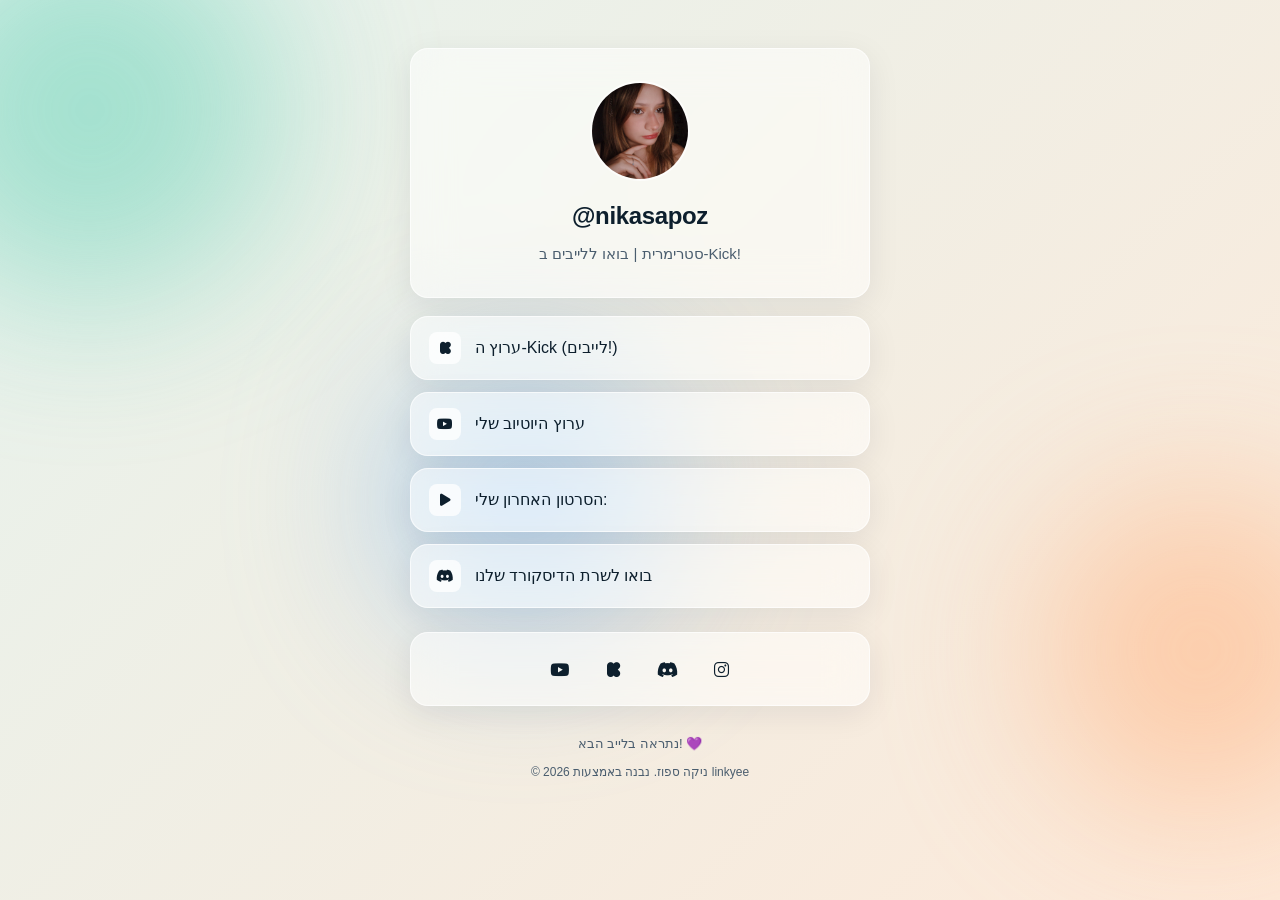
==== index.html @ e9b2d3e1 "[Automation] Site update No.51" ====
<!DOCTYPE html>
<html lang="he">
<head>
  <meta charset="UTF-8" />
  <meta name="viewport" content="width=device-width, initial-scale=1.0, viewport-fit=cover" />
  <title>ניקה ספוז</title>

  <meta name="last-modified" content="2026-09-05T02:41:29+0000">
  <meta name="theme-color" media="(prefers-color-scheme: light)" content="#e6f3ee">
  <meta name="theme-color" media="(prefers-color-scheme: dark)" content="#0c1820">
  <meta name="apple-mobile-web-app-capable" content="yes">
  <meta name="apple-mobile-web-app-status-bar-style" content="black-translucent">

  <meta property="og:title" content="ניקה ספוז" />
  <meta name="author" content="@nikasapoz" />
  <meta property="og:locale" content="en" />
  <meta name="description" content="סטרימרית | בואו ללייבים ב-Kick!" />
  <meta property="og:description" content="סטרימרית | בואו ללייבים ב-Kick!" />
  <meta property="og:site_name" content="ניקה ספוז" />
  <meta property="og:image" content="./veronika.jpg" />
  <meta property="og:type" content="article" />
  <meta name="twitter:card" content="summary_large_image" />
  <meta property="twitter:image" content="./veronika.jpg" />
  <meta property="twitter:title" content="ניקה ספוז" />

  <link rel="apple-touch-icon" sizes="180x180" href="./images/favicons/favicon.ico">
  <link rel="shortcut icon" href="./images/favicons/favicon.ico">
  <meta name="apple-mobile-web-app-title" content="ניקה ספוז">
  <meta name="application-name" content="ניקה ספוז">

  <link rel="stylesheet" href="https://cdnjs.cloudflare.com/ajax/libs/font-awesome/6.5.2/css/all.min.css" crossorigin="anonymous" referrerpolicy="no-referrer">
  <link rel="stylesheet" href="./styles.css?v=2026-09-05T02:41:29+0000" />
</head>
<body>
  <div class="bg-shape bg-shape-1" aria-hidden="true"></div>
  <div class="bg-shape bg-shape-2" aria-hidden="true"></div>
  <div class="bg-shape bg-shape-3" aria-hidden="true"></div>

  <main class="container">
    <section class="card profile-card">
      <img src="./veronika.jpg" alt="Profile Picture" class="profile-pic" />
      <h1 class="name">@nikasapoz</h1>
      <p class="description">סטרימרית | בואו ללייבים ב-Kick!</p>
    </section>

    <nav class="links" aria-label="Primary links">
      
        
        <a href="https://kick.com/nikasapoz" target="_blank" class="card link-button" alt="ערוץ הקיק של ניקה" title="קיק - ניקה ספוז">
          
          <span class="link-icon" aria-hidden="true"><i class="fa-brands fa-kickstarter-k"></i></span>
          <span class="link-text">ערוץ ה-Kick (לייבים!)</span>
        </a>
      
        
        <a href="https://www.youtube.com/@nikasapoz" target="_blank" class="card link-button" alt="ערוץ היוטיוב של ניקה" title="יוטיוב - ניקה ספוז">
          
          <span class="link-icon" aria-hidden="true"><i class="fa-brands fa-youtube"></i></span>
          <span class="link-text">ערוץ היוטיוב שלי</span>
        </a>
      
        
        <a href="" target="_blank" class="card link-button" alt="הסרטון האחרון ביוטיוב" title="צפו בסרטון האחרון">
          
          <span class="link-icon" aria-hidden="true"><i class="fa-solid fa-play"></i></span>
          <span class="link-text">הסרטון האחרון שלי: </span>
        </a>
      
        
        <a href="https://discord.gg/rnmXVk3tuM" target="_blank" class="card link-button" alt="דיסקורד" title="הצטרפו לדיסקורד">
          
          <span class="link-icon" aria-hidden="true"><i class="fa-brands fa-discord"></i></span>
          <span class="link-text">בואו לשרת הדיסקורד שלנו</span>
        </a>
      
    </nav>

    <div class="card button-container">
      <div class="button-group">
        
          
          <a href="https://www.youtube.com/@nikasapoz" title="יוטיוב" target="_blank" class="icon-button" alt="יוטיוב">
            <i class="fa-brands fa-youtube"></i>
          </a>
        
          
          <a href="https://kick.com/nikasapoz" title="קיק" target="_blank" class="icon-button" alt="קיק">
            <i class="fa-brands fa-kickstarter-k"></i>
          </a>
        
          
          <a href="https://discord.gg/rnmXVk3tuM" title="דיסקורד" target="_blank" class="icon-button" alt="דיסקורד">
            <i class="fa-brands fa-discord"></i>
          </a>
        
          
          <a href="https://www.instagram.com/veronika_sapoz/" title="אינסטגרם" target="_blank" class="icon-button" alt="אינסטגרם">
            <i class="fa-brands fa-instagram"></i>
          </a>
        
      </div>
    </div>

    <footer class="footer">
      נתראה בלייב הבא! 💜

      <div class="copyright">© 2026 ניקה ספוז. נבנה באמצעות linkyee
</div>
    </footer>
  </main>

  
  <script src="./scripts.js?v=2026-09-05T02:41:29+0000"></script>
</body>
</html>
---- styles.css ----
:root {
  --bg-1: #e6f3ee;
  --bg-2: #fde9d9;
  --shape-1: #6dd3b8;
  --shape-2: #ffb380;
  --shape-3: #84b9ef;
  --fg: #0d1f2d;
  --muted: #4a5d6e;
  --glass-bg: rgba(255, 255, 255, 0.55);
  --glass-border: rgba(255, 255, 255, 0.65);
  --glass-shadow: 0 8px 32px rgba(13, 31, 45, 0.08);
  --hover-bg: rgba(255, 255, 255, 0.75);
  --sans: 'Inter', -apple-system, BlinkMacSystemFont, 'Helvetica Neue', sans-serif;
}

/* Dark mode. Auto-switches via system appearance unless pinned via
   `color_scheme: light|dark` in config.yml.
   On dark, "frosted glass" becomes tinted-glass-on-deep-blue rather than a
   simple invert. Ambient shapes desaturate so they feel like aurora rather
   than pastel; glass cards become cooler and more translucent. */
@media (prefers-color-scheme: dark) {
  :root:not(.scheme-light) {
    --bg-1: #0c1820;
    --bg-2: #1a2030;
    --shape-1: #2d8068;
    --shape-2: #c9744a;
    --shape-3: #4a6b9c;
    --fg: #f0f4f8;
    --muted: #a3b3c2;
    --glass-bg: rgba(20, 32, 44, 0.55);
    --glass-border: rgba(255, 255, 255, 0.10);
    --glass-shadow: 0 8px 32px rgba(0, 0, 0, 0.35);
    --hover-bg: rgba(30, 44, 58, 0.75);
  }
}
:root.scheme-dark {
  --bg-1: #0c1820;
  --bg-2: #1a2030;
  --shape-1: #2d8068;
  --shape-2: #c9744a;
  --shape-3: #4a6b9c;
  --fg: #f0f4f8;
  --muted: #a3b3c2;
  --glass-bg: rgba(20, 32, 44, 0.55);
  --glass-border: rgba(255, 255, 255, 0.10);
  --glass-shadow: 0 8px 32px rgba(0, 0, 0, 0.35);
  --hover-bg: rgba(30, 44, 58, 0.75);
}

* { margin: 0; padding: 0; box-sizing: border-box; }

body {
  background: linear-gradient(135deg, var(--bg-1) 0%, var(--bg-2) 100%);
  color: var(--fg);
  font-family: var(--sans);
  font-size: 16px;
  line-height: 1.55;
  min-height: 100vh;
  display: flex;
  align-items: flex-start;
  justify-content: center;
  padding: 48px 20px;
  -webkit-font-smoothing: antialiased;
  position: relative;
  overflow-x: hidden;
}

a { color: inherit; text-decoration: none; }

.bg-shape {
  position: fixed;
  border-radius: 50%;
  filter: blur(80px);
  z-index: 0;
  opacity: 0.55;
  pointer-events: none;
}

.bg-shape-1 { width: 380px; height: 380px; background: var(--shape-1); top: -80px; left: -100px; }
.bg-shape-2 { width: 320px; height: 320px; background: var(--shape-2); bottom: 10%; right: -80px; }
.bg-shape-3 { width: 280px; height: 280px; background: var(--shape-3); top: 40%; left: 30%; }

.container {
  width: 100%;
  max-width: 460px;
  position: relative;
  z-index: 1;
}

.card {
  background: var(--glass-bg);
  backdrop-filter: blur(20px) saturate(140%);
  -webkit-backdrop-filter: blur(20px) saturate(140%);
  border: 1px solid var(--glass-border);
  border-radius: 18px;
  box-shadow: var(--glass-shadow);
}

.profile-card {
  padding: 32px 24px;
  text-align: center;
  margin-bottom: 18px;
}

.profile-pic {
  width: 100px;
  height: 100px;
  border-radius: 50%;
  object-fit: cover;
  margin: 0 auto 16px;
  display: block;
  border: 2px solid var(--glass-border);
}

.name {
  font-size: 24px;
  font-weight: 700;
  letter-spacing: -0.015em;
  margin-bottom: 8px;
}

.description {
  font-size: 15px;
  color: var(--muted);
  text-wrap: pretty;
  max-width: 32ch;
  margin: 0 auto;
}

.links {
  display: flex;
  flex-direction: column;
  gap: 12px;
  margin-bottom: 24px;
}

.link-button {
  display: flex;
  align-items: center;
  gap: 14px;
  padding: 15px 18px;
  font-size: 16px;
  font-weight: 500;
  color: var(--fg);
  transition: background 0.2s ease, transform 0.2s ease, box-shadow 0.2s ease;
}

.link-button:hover,
.link-button:focus-visible {
  background: var(--hover-bg);
  transform: translateY(-2px);
  box-shadow: 0 12px 36px rgba(13, 31, 45, 0.14);
  outline: none;
}

.link-icon {
  width: 32px;
  height: 32px;
  display: inline-flex;
  align-items: center;
  justify-content: center;
  border-radius: 8px;
  background: var(--hover-bg);
  flex-shrink: 0;
}

.link-icon i { font-size: 14px; }
.link-text { flex: 1; }
.link-button-text { font-size: 13px; color: var(--muted); margin-left: 6px; }

.button-container { padding: 16px; display: flex; justify-content: center; }

.button-group {
  display: flex;
  gap: 14px;
  flex-wrap: wrap;
  justify-content: center;
}

.icon-button {
  width: 40px;
  height: 40px;
  display: inline-flex;
  align-items: center;
  justify-content: center;
  border-radius: 50%;
  color: var(--fg);
  transition: background 0.2s ease, transform 0.2s ease;
}

.icon-button i { font-size: 17px; }

.icon-button:hover,
.icon-button:focus-visible {
  background: var(--hover-bg);
  transform: translateY(-2px);
  outline: none;
}

.footer {
  margin-top: 28px;
  padding: 0 12px;
  font-size: 13px;
  color: var(--muted);
  line-height: 1.6;
  text-align: center;
}

.footer a { color: var(--fg); border-bottom: 1px solid var(--muted); }
.copyright { margin-top: 8px; font-size: 12px; }

@media (prefers-reduced-motion: reduce) {
  *, *::before, *::after { transition: none !important; animation: none !important; }
}

@supports not (backdrop-filter: blur(20px)) {
  .card { background: rgba(255, 255, 255, 0.85); }
  @media (prefers-color-scheme: dark) {
    :root:not(.scheme-light) .card { background: rgba(20, 32, 44, 0.85); }
  }
  :root.scheme-dark .card { background: rgba(20, 32, 44, 0.85); }
}

/* "Latest" link variant — frosted accent ring + glowing pill badge */
.link-button.link-latest {
  align-items: flex-start;
  border-color: rgba(255, 255, 255, 0.45);
  box-shadow: 0 8px 32px rgba(123, 97, 255, 0.18), inset 0 1px 0 rgba(255, 255, 255, 0.4);
}
.link-latest-badge {
  display: inline-block;
  font-size: 10px;
  font-weight: 700;
  letter-spacing: 0.12em;
  padding: 3px 9px;
  margin-right: 8px;
  border-radius: 999px;
  background: linear-gradient(135deg, #7b61ff 0%, #38c5ff 100%);
  color: #fff;
  text-shadow: 0 1px 2px rgba(0, 0, 0, 0.18);
  vertical-align: 1px;
}
.link-latest .link-text {
  flex: 1 1 auto;
  min-width: 0;
  display: -webkit-box;
  -webkit-box-orient: vertical;
  -webkit-line-clamp: 2;
          line-clamp: 2;
  overflow: hidden;
  overflow-wrap: anywhere;
  line-height: 1.35;
}

/* Dark-mode override for the latest variant: the bright glass border
   designed for the light gradient becomes harsh on deep blue, so soften
   it and shift the glow to a cooler hue. */
@media (prefers-color-scheme: dark) {
  :root:not(.scheme-light) .link-button.link-latest {
    border-color: rgba(255, 255, 255, 0.18);
    box-shadow: 0 8px 32px rgba(56, 197, 255, 0.18), inset 0 1px 0 rgba(255, 255, 255, 0.10);
  }
}
:root.scheme-dark .link-button.link-latest {
  border-color: rgba(255, 255, 255, 0.18);
  box-shadow: 0 8px 32px rgba(56, 197, 255, 0.18), inset 0 1px 0 rgba(255, 255, 255, 0.10);
}
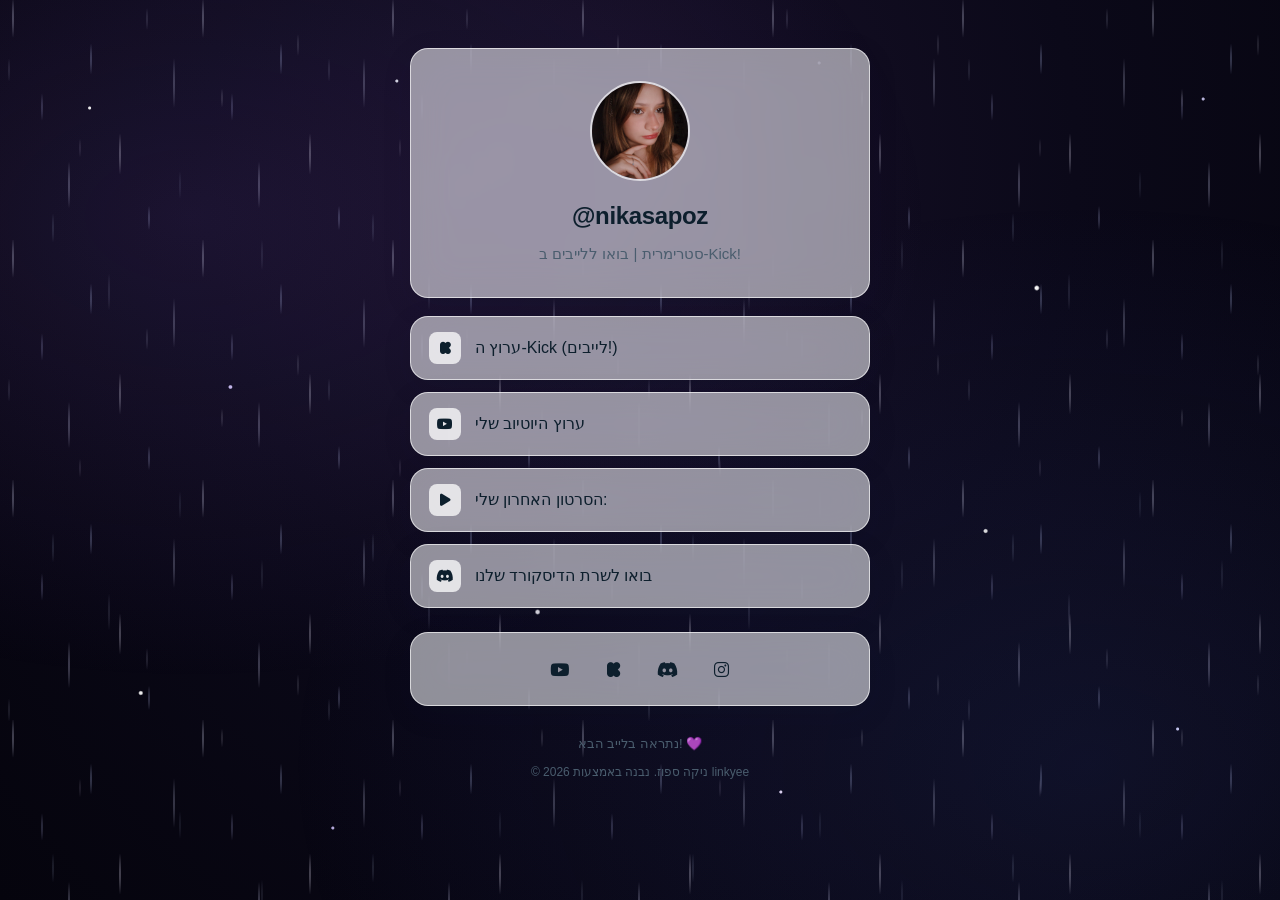
==== commit 26effe5b: "[Automation] Site update No.105" ====
--- a/index.html
+++ b/index.html
@@ -5,7 +5,7 @@
   <meta name="viewport" content="width=device-width, initial-scale=1.0, viewport-fit=cover" />
   <title>ניקה ספוז</title>
 
-  <meta name="last-modified" content="2026-09-05T02:41:29+0000">
+  <meta name="last-modified" content="2026-10-17T02:46:16+0000">
   <meta name="theme-color" media="(prefers-color-scheme: light)" content="#e6f3ee">
   <meta name="theme-color" media="(prefers-color-scheme: dark)" content="#0c1820">
   <meta name="apple-mobile-web-app-capable" content="yes">
@@ -29,7 +29,7 @@
   <meta name="application-name" content="ניקה ספוז">
 
   <link rel="stylesheet" href="https://cdnjs.cloudflare.com/ajax/libs/font-awesome/6.5.2/css/all.min.css" crossorigin="anonymous" referrerpolicy="no-referrer">
-  <link rel="stylesheet" href="./styles.css?v=2026-09-05T02:41:29+0000" />
+  <link rel="stylesheet" href="./styles.css?v=2026-10-17T02:46:16+0000" />
 </head>
 <body>
   <div class="bg-shape bg-shape-1" aria-hidden="true"></div>
@@ -110,6 +110,6 @@
   </main>
 
   
-  <script src="./scripts.js?v=2026-09-05T02:41:29+0000"></script>
+  <script src="./scripts.js?v=2026-10-17T02:46:16+0000"></script>
 </body>
 </html>
--- a/styles.css
+++ b/styles.css
@@ -50,7 +50,9 @@
 * { margin: 0; padding: 0; box-sizing: border-box; }
 
 body {
-  background: linear-gradient(135deg, var(--bg-1) 0%, var(--bg-2) 100%);
+  background: #070611;
+  background-image: radial-gradient(ellipse at 50% 18%, #171028 0%, #0b0919 48%, #05040d 100%);
+  background-attachment: fixed;
   color: var(--fg);
   font-family: var(--sans);
   font-size: 16px;
@@ -67,18 +69,109 @@
 
 a { color: inherit; text-decoration: none; }
 
+/* Night-sky background: moving rain and twinkling stars.
+   Only the decorative backdrop changes; page content stays untouched. */
+body::before {
+  content: "";
+  position: fixed;
+  inset: 0;
+  z-index: 0;
+  pointer-events: none;
+  background:
+    radial-gradient(ellipse at 15% 24%, rgba(126, 84, 190, 0.15), transparent 48%),
+    radial-gradient(ellipse at 85% 85%, rgba(64, 80, 171, 0.15), transparent 52%);
+}
+
 .bg-shape {
   position: fixed;
-  border-radius: 50%;
-  filter: blur(80px);
   z-index: 0;
-  opacity: 0.55;
+  border-radius: 0;
+  filter: none;
+  opacity: 1;
   pointer-events: none;
 }
 
-.bg-shape-1 { width: 380px; height: 380px; background: var(--shape-1); top: -80px; left: -100px; }
-.bg-shape-2 { width: 320px; height: 320px; background: var(--shape-2); bottom: 10%; right: -80px; }
-.bg-shape-3 { width: 280px; height: 280px; background: var(--shape-3); top: 40%; left: 30%; }
+/* Foreground rain: long luminous droplets actually translate downward. */
+.bg-shape-1 {
+  left: 0;
+  right: 0;
+  top: -240px;
+  bottom: auto;
+  width: 100%;
+  height: calc(100vh + 240px);
+  background-image:
+    radial-gradient(ellipse 1px 23px at 13px 18px, rgba(226, 228, 255, .52), transparent),
+    radial-gradient(ellipse 1px 16px at 42px 107px, rgba(194, 196, 250, .37), transparent),
+    radial-gradient(ellipse 1px 27px at 69px 185px, rgba(220, 220, 255, .48), transparent),
+    radial-gradient(ellipse 1px 18px at 91px 59px, rgba(192, 205, 255, .45), transparent),
+    radial-gradient(ellipse 1px 24px at 120px 154px, rgba(239, 234, 255, .51), transparent),
+    radial-gradient(ellipse 1px 14px at 149px 218px, rgba(198, 205, 255, .40), transparent),
+    radial-gradient(ellipse 1px 29px at 174px 83px, rgba(217, 221, 255, .43), transparent);
+  background-size: 190px 240px;
+  background-repeat: repeat;
+  animation: rain-near 1.5s linear infinite;
+  will-change: transform;
+}
+
+/* Distant, finer rain moves at a different speed for depth. */
+.bg-shape-2 {
+  left: 0;
+  right: 0;
+  top: -320px;
+  bottom: auto;
+  width: 100%;
+  height: calc(100vh + 320px);
+  background-image:
+    radial-gradient(ellipse .8px 15px at 9px 70px, rgba(215, 221, 255, .27), transparent),
+    radial-gradient(ellipse .8px 19px at 53px 228px, rgba(199, 218, 255, .30), transparent),
+    radial-gradient(ellipse .8px 12px at 80px 148px, rgba(235, 221, 255, .25), transparent),
+    radial-gradient(ellipse .8px 24px at 109px 292px, rgba(211, 216, 255, .28), transparent),
+    radial-gradient(ellipse .8px 14px at 147px 19px, rgba(221, 222, 255, .30), transparent),
+    radial-gradient(ellipse .8px 18px at 180px 185px, rgba(199, 215, 255, .22), transparent),
+    radial-gradient(ellipse .8px 12px at 222px 98px, rgba(237, 233, 255, .32), transparent),
+    radial-gradient(ellipse .8px 20px at 262px 255px, rgba(208, 222, 255, .23), transparent),
+    radial-gradient(ellipse .8px 14px at 298px 45px, rgba(234, 234, 255, .29), transparent);
+  background-size: 320px 320px;
+  background-repeat: repeat;
+  animation: rain-far 2.4s linear infinite;
+  will-change: transform;
+}
+
+/* A separate twinkling star field; no GIF or static rain illusion. */
+.bg-shape-3 {
+  inset: 0;
+  width: 100%;
+  height: 100%;
+  background-image:
+    radial-gradient(circle at 7% 12%, rgba(255, 255, 255, .92) 0 1px, transparent 2px),
+    radial-gradient(circle at 18% 43%, rgba(213, 200, 255, .9) 0 1.2px, transparent 2.4px),
+    radial-gradient(circle at 31% 9%, rgba(241, 242, 255, .86) 0 1px, transparent 2px),
+    radial-gradient(circle at 48% 26%, rgba(255, 255, 255, .8) 0 1.2px, transparent 2.5px),
+    radial-gradient(circle at 64% 7%, rgba(208, 206, 255, .88) 0 1px, transparent 2px),
+    radial-gradient(circle at 81% 32%, rgba(255, 255, 255, .96) 0 1.4px, transparent 3px),
+    radial-gradient(circle at 94% 11%, rgba(216, 211, 255, .84) 0 1px, transparent 2px),
+    radial-gradient(circle at 11% 77%, rgba(255, 255, 255, .92) 0 1.2px, transparent 2.6px),
+    radial-gradient(circle at 26% 92%, rgba(211, 198, 255, .84) 0 1px, transparent 2px),
+    radial-gradient(circle at 42% 68%, rgba(250, 248, 255, .86) 0 1.4px, transparent 2.9px),
+    radial-gradient(circle at 61% 88%, rgba(233, 222, 255, .92) 0 1px, transparent 2px),
+    radial-gradient(circle at 77% 59%, rgba(255, 255, 255, .84) 0 1.3px, transparent 2.6px),
+    radial-gradient(circle at 92% 81%, rgba(210, 211, 255, .93) 0 1px, transparent 2px);
+  background-repeat: no-repeat;
+  animation: stars-twinkle 3.7s ease-in-out infinite alternate;
+}
+
+@keyframes rain-near {
+  from { transform: translate3d(0, 0, 0); }
+  to   { transform: translate3d(0, 240px, 0); }
+}
+@keyframes rain-far {
+  from { transform: translate3d(0, 0, 0); }
+  to   { transform: translate3d(0, 320px, 0); }
+}
+@keyframes stars-twinkle {
+  from { opacity: .30; }
+  to   { opacity: 1; }
+}
 
 .container {
   width: 100%;
@@ -265,3 +358,8 @@
   border-color: rgba(255, 255, 255, 0.18);
   box-shadow: 0 8px 32px rgba(56, 197, 255, 0.18), inset 0 1px 0 rgba(255, 255, 255, 0.10);
 }
+
+/* Don't animate the decorative weather layers for reduced-motion users. */
+@media (prefers-reduced-motion: reduce) {
+  .bg-shape-1, .bg-shape-2, .bg-shape-3 { animation: none !important; }
+}
